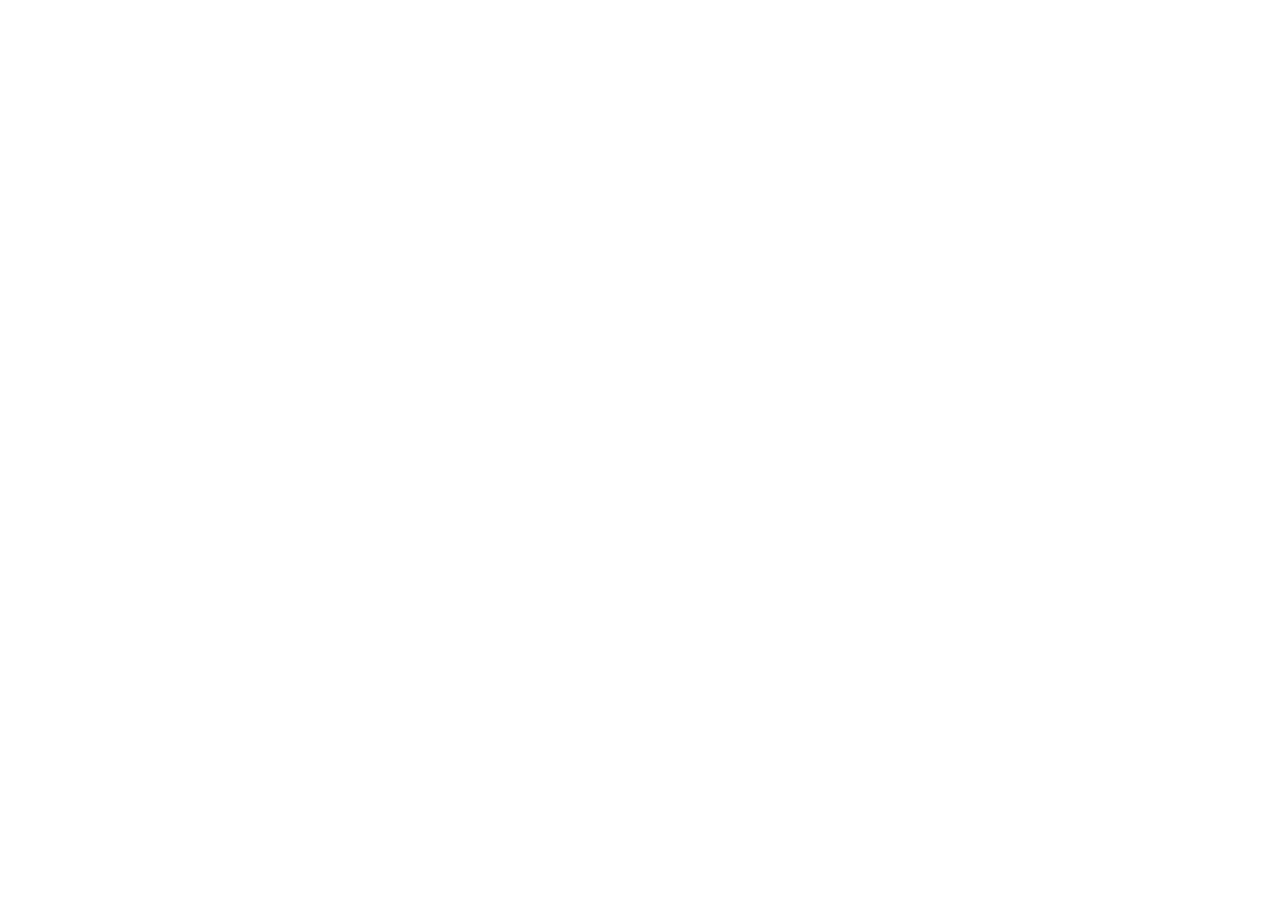
==== index.html @ 80b7d20b "rename" ====
<!DOCTYPE html>
<html lang="en">
<head>
  <meta charset="utf-8">
  <meta name="viewport" content="width=device-width, initial-scale=1">
  <title>FishStop – Your one stop shop for your aquatic needs</title>

</head>
<body>

</body>
</html>
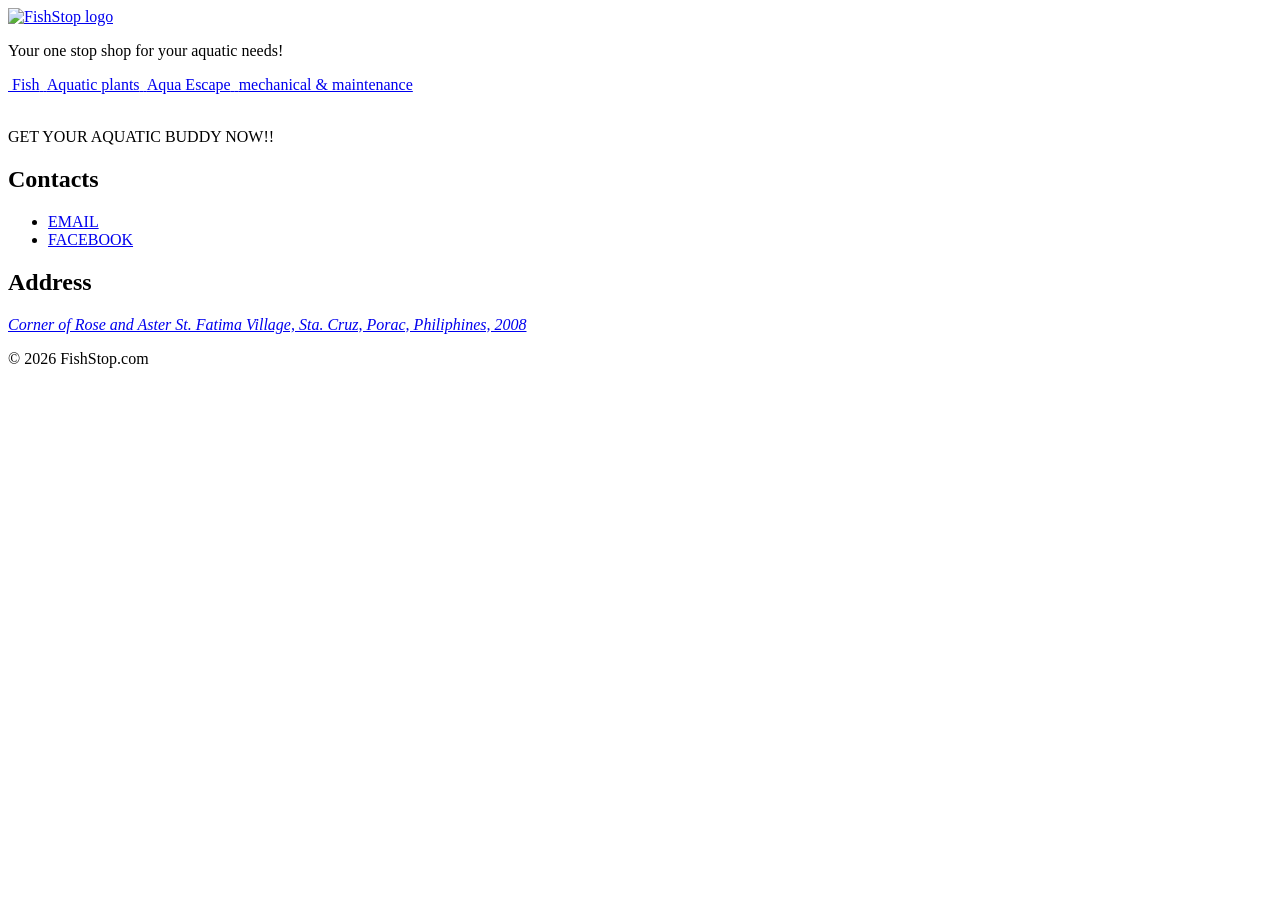
==== commit c5150460: "adding body to my index, link, buttons, footer" ====
--- a/index.html
+++ b/index.html
@@ -7,6 +7,59 @@
 
 </head>
 <body>
-
+<div class="page">
+ 
+  <header class="site-head">
+    <div class="banner">
+      <a class="logo" href="index.html" aria-label="FishStop home">
+        <img src="images/logo-ellipse.png" alt="FishStop logo" width="197" height="155">
+      </a>
+    </div>
+  </header>
+ 
+  <main>
+    <p class="tagline">Your one stop shop for your aquatic needs!</p>
+ 
+    <div class="cards">
+      <a class="card card--fish" href="fishes.html">
+        <img src="images/4fish.png" alt="">
+        <span>Fish</span>
+      </a>
+      <a class="card card--plants" href="plants.html">
+        <img src="images/1plant.png" alt="">
+        <span>Aquatic plants</span>
+      </a>
+      <a class="card card--scape" href="aqua-escape.html">
+        <img src="images/1scape.png" alt="">
+        <span>Aqua Escape</span>
+      </a>
+      <a class="card card--needs" href="mechanical.html">
+        <img src="images/needs.png" alt="">
+        <span>mechanical &amp; maintenance</span>
+      </a>
+    </div>
+  </main>
+ 
+  <footer class="site-foot">
+    <img class="foot-logo" src="images/logo-ellipse-footer.png" alt="">
+    <p class="foot-tagline">GET YOUR AQUATIC BUDDY NOW!!</p>
+    <div class="foot-contacts">
+      <h2>Contacts</h2>
+      <ul>
+        <li><a href="mailto:lansangan561@gmail.com">EMAIL</a></li>
+        <li><a href="https://www.facebook.com/share/1GKQ7oUbkf/" target="_blank" rel="noopener">FACEBOOK</a></li>
+      </ul>
+    </div>
+    <div class="foot-address">
+      <h2>Address</h2>
+      <address>
+        <a href="https://maps.app.goo.gl/QoSB3CTnYpSV5f8d7" target="_blank" rel="noopener">Corner of Rose and Aster St. Fatima Village, Sta. Cruz, Porac, Philiphines, 2008</a>
+      </address>
+    </div>
+    <div class="foot-rule"></div>
+    <p class="foot-copy">&copy; 2026 FishStop.com</p>
+  </footer>
+ 
+</div>
 </body>
 </html>
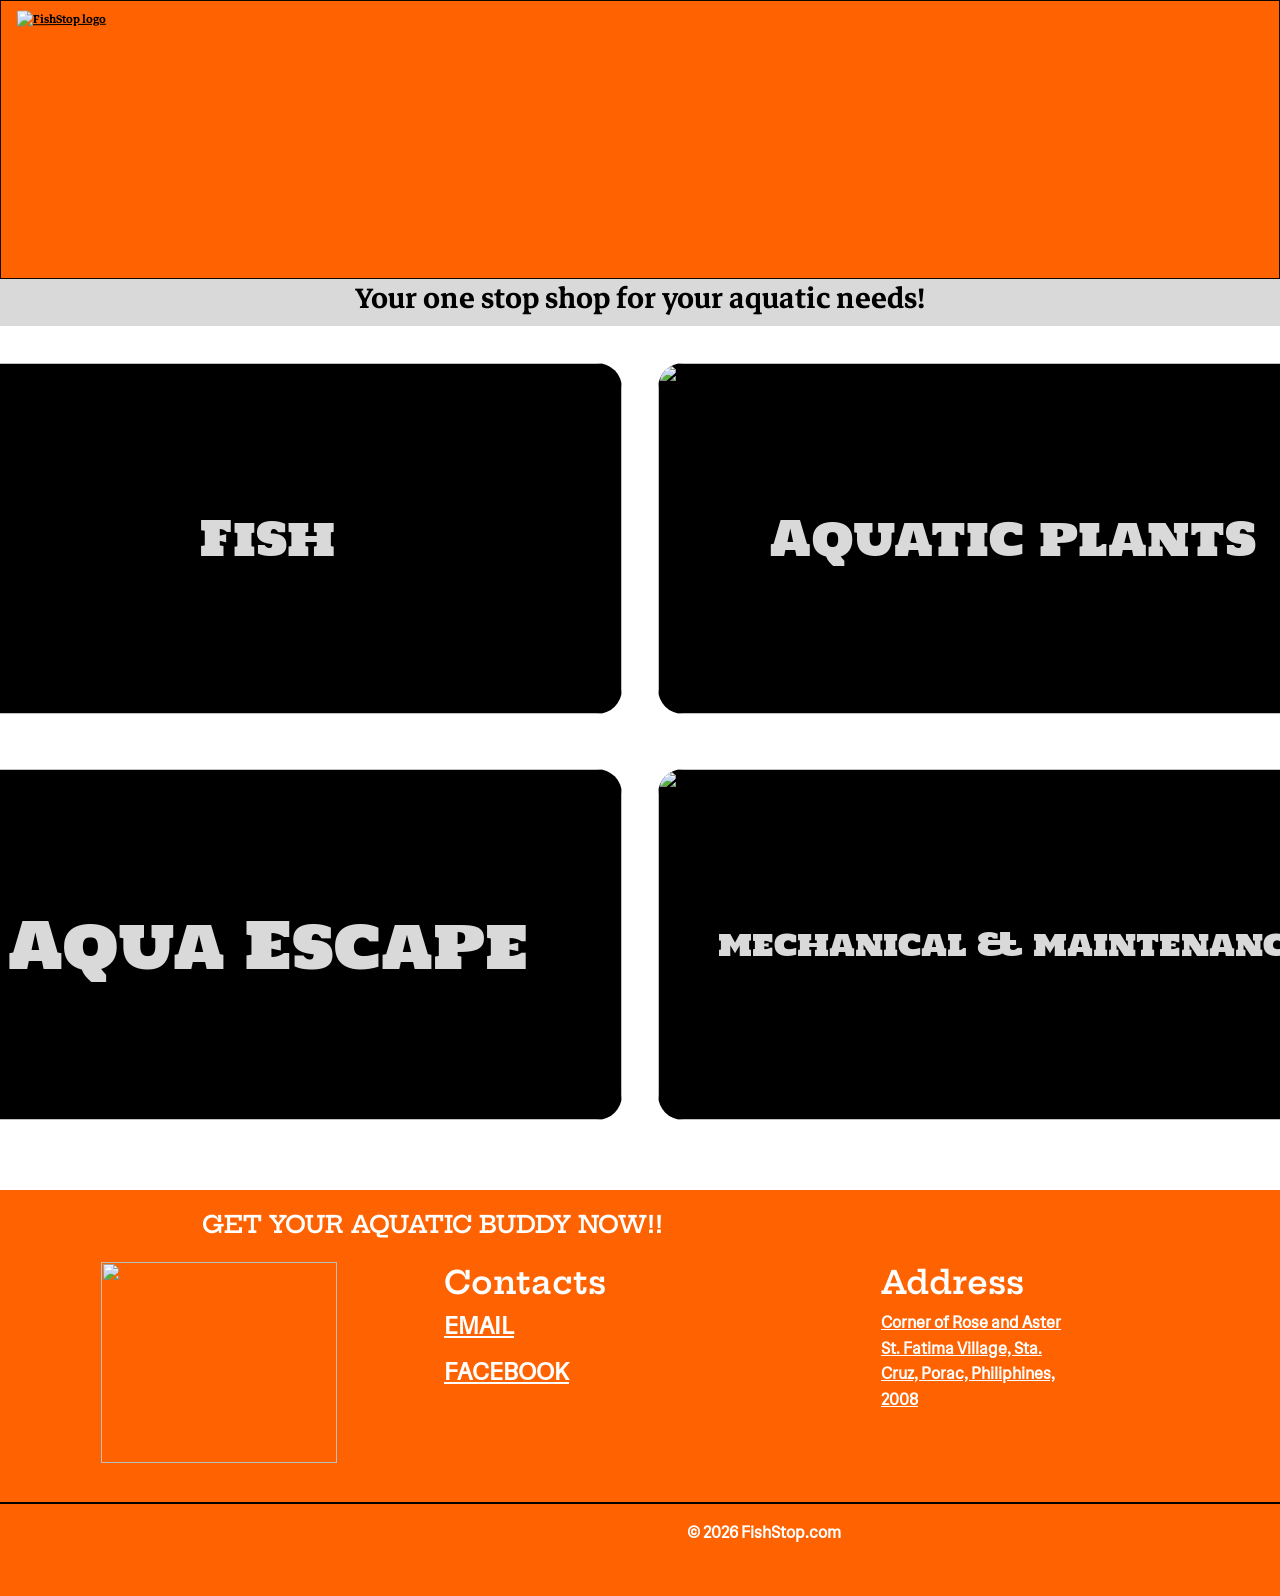
==== commit c6614683: "trying link" ====
--- a/index.html
+++ b/index.html
@@ -4,7 +4,11 @@
   <meta charset="utf-8">
   <meta name="viewport" content="width=device-width, initial-scale=1">
   <title>FishStop – Your one stop shop for your aquatic needs</title>
-
+  <link rel="preconnect" href="https://fonts.googleapis.com">
+  <link rel="preconnect" href="https://fonts.gstatic.com" crossorigin>
+  <link href="https://fonts.googleapis.com/css2?family=Hepta+Slab:wght@600&family=Holtwood+One+SC&family=Markazi+Text:wght@600&display=swap" rel="stylesheet">
+  <link href="https://fonts.googleapis.com/css2?family=Hedvig+Letters+Sans&display=swap" rel="stylesheet">
+  <link rel="stylesheet" href="styles.css">
 </head>
 <body>
 <div class="page">
--- a/styles.css
+++ b/styles.css
@@ -0,0 +1,397 @@
+/* FishStop – styles.css
+   Breakpoints follow the Figma frames:
+   mobile  (iPhone 16/17 Pro, 402px)  -> default
+   tablet  (iPad mini, 744px)         -> min-width: 700px
+   desktop (MacBook Pro 14", 1512px)  -> min-width: 1100px */
+
+:root {
+  --orange: #ff6200;
+  --grey: #d9d9d9;
+  --ink: #0c0700;
+  --white: #fff;
+  --radius: 25px;
+
+  --font-title: "Markazi Text", serif;
+  --font-display: "Holtwood One SC", serif;
+  --font-slab: "Hepta Slab", serif;
+  --font-body: "Hedvig Letters Sans", sans-serif;
+}
+
+*,
+*::before,
+*::after { box-sizing: border-box; }
+
+html { -webkit-text-size-adjust: 100%; }
+
+body {
+  margin: 0;
+  background: var(--white);
+  color: #000;
+  font-family: var(--font-title);
+  font-weight: 600;
+}
+
+img { display: block; max-width: 100%; }
+a { color: inherit; }
+
+.page { max-width: 1512px; margin: 0 auto; overflow: hidden; }
+
+/* ---------- Header ---------- */
+.site-head { position: relative; }
+
+.banner {
+  position: relative;
+  height: 183px;
+  background: var(--orange) url("images/shop1.png") center / cover no-repeat;
+  border: 1px solid var(--ink);
+}
+.banner .logo {
+  position: absolute;
+  top: 13px;
+  left: 50%;
+  width: 197px;
+  height: 155px;
+  transform: translateX(-50%) rotate(-0.52deg);
+}
+.banner .logo img { width: 100%; height: 100%; object-fit: contain; }
+
+/* Page title bar (mobile inner pages only) */
+.page-title {
+  margin: 0;
+  background: var(--grey);
+  height: 50px;
+  display: flex;
+  align-items: flex-end;
+  justify-content: center;
+  font-family: var(--font-title);
+  font-weight: 600;
+  font-size: 64px;
+  line-height: 1;
+  text-align: center;
+  white-space: nowrap;
+  overflow: visible;
+  margin-top: 0;
+  position: relative;
+}
+.page-title span { position: relative; top: 14px; }
+.page-title-wrap { padding-bottom: 36px; background: var(--white); }
+.page-title-wrap .page-title { margin-top: -14px; }
+
+/* ---------- Navigation ---------- */
+.nav {
+  display: flex;
+  flex-direction: column;
+  gap: 22px;
+  width: 321px;
+  max-width: calc(100% - 40px);
+  margin: 0 auto 21px;
+  padding: 0;
+  list-style: none;
+}
+.nav a {
+  display: flex;
+  align-items: center;
+  justify-content: center;
+  min-height: 33px;
+  background: var(--orange);
+  color: var(--white);
+  font-family: var(--font-title);
+  font-weight: 600;
+  font-size: 24px;
+  line-height: 1.2;
+  text-align: center;
+  text-decoration: none;
+}
+.nav a:hover,
+.nav a:focus-visible,
+.nav a[aria-current="page"] { background: #d95300; }
+
+/* ---------- Home ---------- */
+.tagline {
+  margin: 0 0 15px;
+  background: var(--grey);
+  height: 56px;
+  padding: 0 22px;
+  display: flex;
+  align-items: center;
+  font-family: var(--font-title);
+  font-weight: 600;
+  font-size: 25px;
+  white-space: nowrap;
+}
+
+.cards {
+  display: grid;
+  grid-template-columns: 337px;
+  justify-content: center;
+  gap: 15px;
+  margin-bottom: 15px;
+}
+.card {
+  position: relative;
+  display: block;
+  height: 210px;
+  background: #000;
+  border-radius: var(--radius);
+  overflow: hidden;
+  text-decoration: none;
+}
+.card img {
+  position: absolute;
+  inset: 0;
+  width: 100%;
+  height: 100%;
+  object-fit: cover;
+}
+.card span {
+  position: absolute;
+  inset: 0;
+  display: flex;
+  align-items: center;
+  justify-content: center;
+  padding: 0 8px;
+  text-align: center;
+  font-family: var(--font-display);
+  font-weight: 400;
+  font-size: 32px;
+  line-height: 1.1;
+  color: var(--grey);
+  text-shadow: 0 0 3px #000, 0 2px 2px rgba(0, 0, 0, 0.6);
+}
+.card--fish span { font-size: 64px; }
+.card--scape span { font-size: 40px; }
+.card--needs span { font-size: 24px; }
+
+/* ---------- Galleries (inner pages) ---------- */
+.sections { display: block; }
+
+.block { margin-bottom: 21px; }
+
+.gallery {
+  display: grid;
+  height: 196px;
+  background: #000;
+  overflow: hidden;
+}
+.gallery img {
+  width: 100%;
+  height: 100%;
+  object-fit: cover;
+}
+.gallery--3 { grid-template-columns: 121fr 159fr 123fr; }
+.gallery--3.is-monster { grid-template-columns: 123fr 173fr 107fr; }
+.gallery--1 { grid-template-columns: 1fr; height: 211px; }
+.gallery--plants { grid-template-columns: 123fr 156fr 134fr; height: 211px; }
+.gallery--plants.is-high { grid-template-columns: 114fr 160fr 133fr; height: 196px; }
+.gallery--mech { grid-template-columns: 1fr 1fr; height: 211px; }
+.gallery--mech .stack { display: grid; grid-template-rows: 118fr 100fr; min-height: 0; }
+.gallery--mech .stack img { min-height: 0; }
+.gallery--duo { grid-template-columns: 1fr 1fr; height: 196px; }
+
+.copy {
+  width: 363px;
+  max-width: calc(100% - 20px);
+  margin: 21px auto 0;
+  padding: 6px 9px;
+  font-size: 14px;
+  line-height: 1.25;
+  color: #000;
+}
+.copy p { margin: 0 0 1.2em; }
+.copy ul { margin: 0; padding: 0; list-style: none; }
+
+/* ---------- Footer ---------- */
+.site-foot {
+  position: relative;
+  display: grid;
+  grid-template-columns: 88px 1fr 1fr;
+  grid-template-areas:
+    "logo tagline tagline"
+    "contacts contacts address"
+    "rule rule rule"
+    "copy copy copy";
+  column-gap: 12px;
+  align-items: start;
+  background: var(--orange);
+  color: var(--white);
+  padding: 9px 20px 0 12px;
+  min-height: 253px;
+  font-family: var(--font-body);
+}
+.site-foot .foot-logo { grid-area: logo; width: 88px; height: 77px; object-fit: contain; }
+.site-foot .foot-tagline {
+  grid-area: tagline;
+  margin: 25px 0 0;
+  font-family: var(--font-slab);
+  font-weight: 600;
+  font-size: 14px;
+}
+.site-foot .foot-contacts { grid-area: contacts; padding: 7px 0 0 33px; }
+.site-foot .foot-address { grid-area: address; padding-top: 7px; }
+.site-foot h2 {
+  margin: 0 0 13px;
+  font-family: var(--font-slab);
+  font-weight: 600;
+  font-size: 24px;
+  line-height: 1.25;
+}
+.site-foot ul { margin: 0; padding: 0 0 0 11px; list-style: none; }
+.site-foot li { margin-bottom: 17px; }
+.site-foot a { font-size: 12px; line-height: 1.35; text-decoration: underline; }
+.site-foot address { font-style: normal; }
+.site-foot address a { display: block; max-width: 128px; }
+.site-foot .foot-rule {
+  grid-area: rule;
+  align-self: end;
+  height: 2px;
+  margin: 18px -20px 0 -12px;
+  background: #000;
+}
+.site-foot .foot-copy {
+  grid-area: copy;
+  margin: 0;
+  padding: 10px 0 0;
+  text-align: center;
+  font-size: 14px;
+}
+
+/* ================= Tablet ================= */
+@media (min-width: 700px) {
+  .banner { height: 198px; }
+  .banner .logo { left: 26px; transform: rotate(-0.52deg); top: 24px; }
+
+  .page-title-wrap { display: none; }
+
+  .nav {
+    flex-direction: row;
+    gap: 22px;
+    width: auto;
+    max-width: none;
+    margin: 14px 10px 21px;
+  }
+  .nav li { flex: 1 1 0; }
+  .nav a { min-height: 33px; }
+
+  .tagline {
+    margin: 0 0 15px;
+    justify-content: center;
+    font-size: 40px;
+    padding: 0 12px;
+  }
+
+  .cards {
+    grid-template-columns: repeat(2, minmax(0, 1fr));
+    gap: 15px 15px;
+    padding: 0 12px;
+    margin-bottom: 24px;
+  }
+  .card { height: 210px; }
+  .card--fish span { font-size: 64px; }
+  .card span { font-size: 40px; }
+  .card--needs span { font-size: 32px; }
+
+  .sections { padding: 0 55px; }
+  .block { margin-bottom: 21px; }
+  .gallery { height: 196px; }
+  .gallery--1 { height: 211px; }
+  .gallery--plants { height: 198px; }
+  .gallery--mech { height: 211px; }
+  .copy {
+    width: 572px;
+    max-width: 100%;
+    font-size: 24px;
+  }
+
+  .site-foot {
+    grid-template-columns: 1fr 1fr 187px;
+    grid-template-areas:
+      "tagline tagline logo"
+      "contacts address logo"
+      "rule rule rule"
+      "copy copy copy";
+    min-height: 253px;
+    padding: 19px 8px 0 12px;
+  }
+  .site-foot .foot-logo { grid-area: logo; width: 187px; height: 174px; }
+  .site-foot .foot-tagline { margin: 0; font-size: 36px; line-height: 1.2; }
+  .site-foot .foot-contacts { padding: 14px 0 0 39px; }
+  .site-foot .foot-address { padding: 14px 0 0 0; }
+  .site-foot h2 { font-size: 24px; }
+  .site-foot .foot-rule { margin-top: 24px; margin-left: -12px; margin-right: -8px; }
+  .site-foot .foot-copy { padding-top: 0; font-size: 14px; line-height: 19px; margin-top: 3px; }
+}
+
+/* ================= Desktop ================= */
+@media (min-width: 1100px) {
+  .banner { height: 279px; }
+  .banner .logo { top: 8px; left: 17px; width: 333px; height: 261px; }
+
+  .nav {
+    position: absolute;
+    left: 304px;
+    right: 0;
+    top: 188px;
+    margin: 0;
+    gap: 22px;
+    width: auto;
+  }
+  .nav li { flex: 0 0 266px; }
+  .nav a { height: 82px; font-size: 48px; line-height: 1.1; }
+  .nav li:last-child a { font-size: 32px; }
+
+  .tagline { height: 56px; font-size: 40px; margin: -9px 0 37px; }
+
+  .cards {
+    grid-template-columns: repeat(2, 709px);
+    gap: 55px 36px;
+    padding: 0;
+    margin-bottom: 70px;
+  }
+  .card { height: 351px; }
+  .card--fish span { font-size: 96px; }
+  .card span { font-size: 48px; }
+  .card--scape span { font-size: 64px; }
+  .card--needs span { font-size: 32px; }
+
+  .sections {
+    display: grid;
+    grid-template-columns: repeat(2, minmax(0, 1fr));
+    column-gap: 60px;
+    padding: 37px 40px 0;
+    align-items: start;
+  }
+  .block { margin-bottom: 40px; }
+  .gallery,
+  .gallery--1,
+  .gallery--plants,
+  .gallery--plants.is-high,
+  .gallery--mech,
+  .gallery--duo { height: 476px; }
+  .copy {
+    width: 572px;
+    max-width: 100%;
+    margin-top: 69px;
+    font-size: 32px;
+    line-height: 1.25;
+  }
+
+  .site-foot {
+    display: block;
+    position: relative;
+    height: 406px;
+    margin-top: 40px;
+    padding: 0;
+  }
+  .site-foot > * { position: absolute; }
+  .site-foot .foot-logo { left: 101px; top: 72px; width: 236px; height: 201px; }
+  .site-foot .foot-tagline { left: 202px; top: 20px; margin: 0; font-size: 24px; }
+  .site-foot .foot-contacts { left: 444px; top: 72px; padding: 0; }
+  .site-foot .foot-address { left: 881px; top: 72px; padding: 0; }
+  .site-foot h2 { font-size: 32px; margin-bottom: 8px; }
+  .site-foot ul { padding: 0 0 0 0; }
+  .site-foot li { margin-bottom: 14px; }
+  .site-foot a { font-size: 24px; }
+  .site-foot address a { font-size: 16px; max-width: 199px; line-height: 1.6; }
+  .site-foot .foot-rule { left: 0; right: 0; top: 312px; margin: 0; height: 2px; }
+  .site-foot .foot-copy { left: 687px; top: 330px; padding: 0; font-size: 16px; }
+}
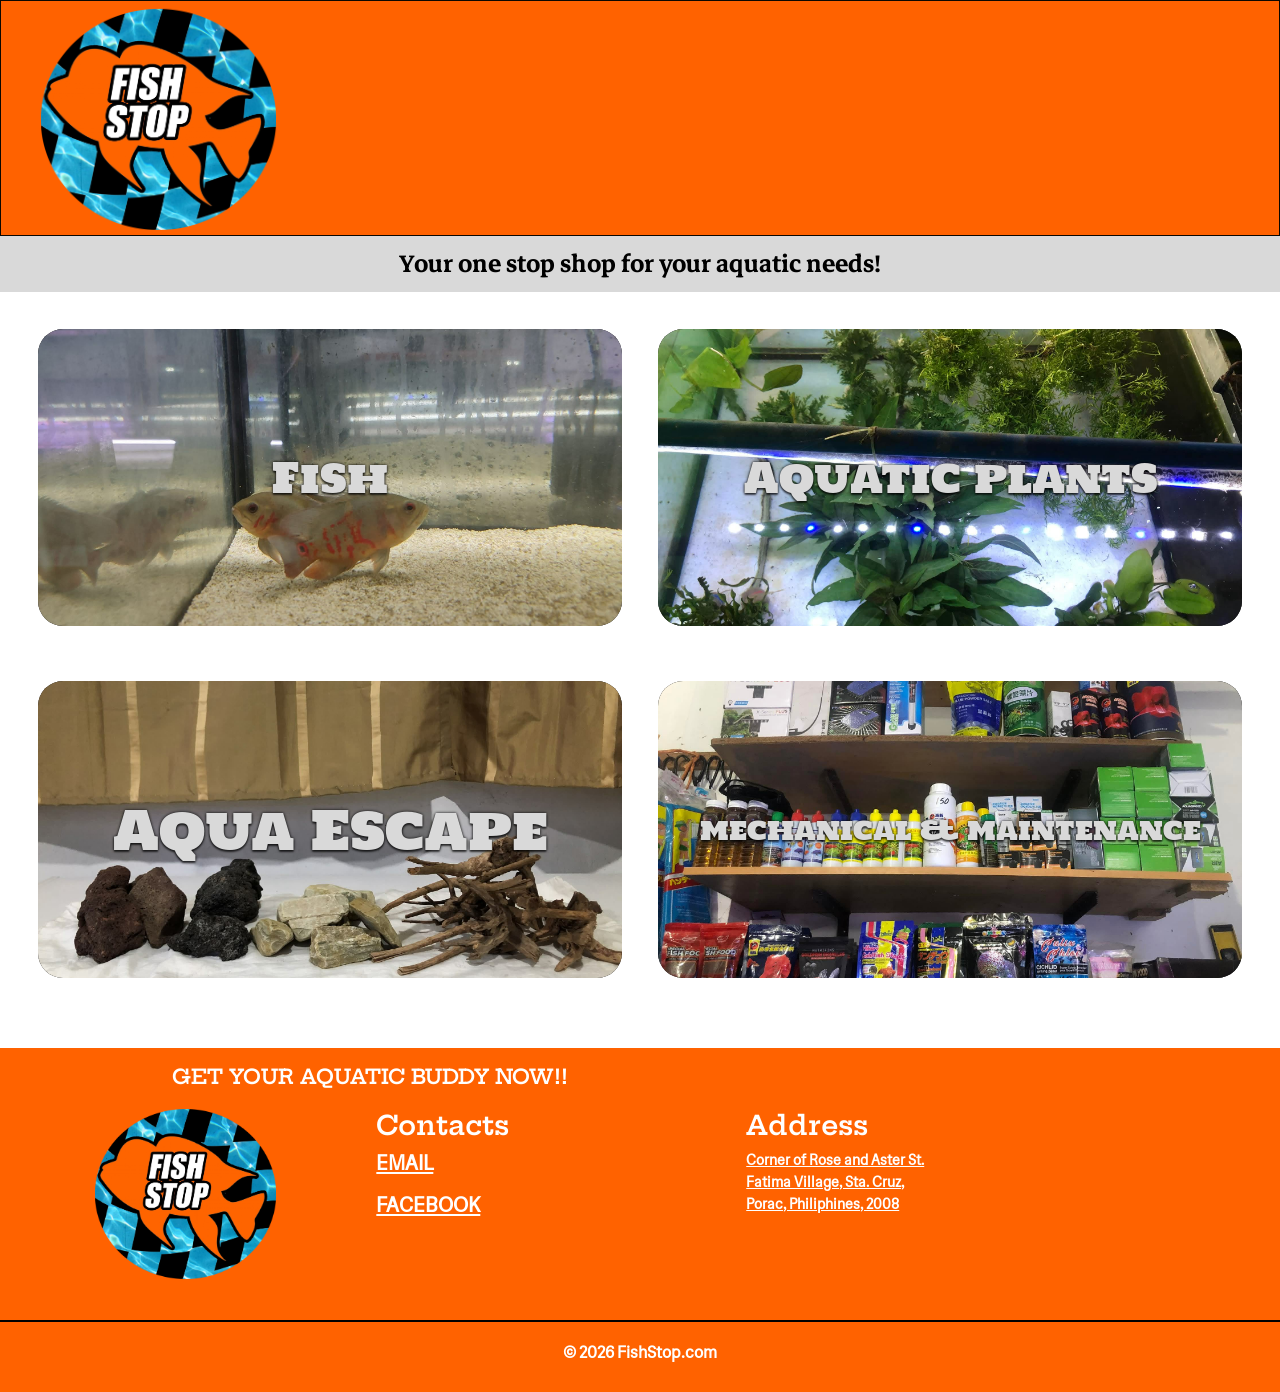
==== commit 18e85827: "adjusting images and adding links" ====
--- a/index.html
+++ b/index.html
@@ -16,7 +16,7 @@
   <header class="site-head">
     <div class="banner">
       <a class="logo" href="index.html" aria-label="FishStop home">
-        <img src="images/logo-ellipse.png" alt="FishStop logo" width="197" height="155">
+        <img src="img/logo-ellipse.png" alt="FishStop logo" width="197" height="155">
       </a>
     </div>
   </header>
@@ -26,26 +26,26 @@
  
     <div class="cards">
       <a class="card card--fish" href="fishes.html">
-        <img src="images/4fish.png" alt="">
+        <img src="img/4fish.jpeg" alt="">
         <span>Fish</span>
       </a>
       <a class="card card--plants" href="plants.html">
-        <img src="images/1plant.png" alt="">
+        <img src="img/1plant.jpeg" alt="">
         <span>Aquatic plants</span>
       </a>
       <a class="card card--scape" href="aqua-escape.html">
-        <img src="images/1scape.png" alt="">
+        <img src="img/1scape.jpeg" alt="">
         <span>Aqua Escape</span>
       </a>
       <a class="card card--needs" href="mechanical.html">
-        <img src="images/needs.png" alt="">
+        <img src="img/needs.jpeg" alt="">
         <span>mechanical &amp; maintenance</span>
       </a>
     </div>
   </main>
  
   <footer class="site-foot">
-    <img class="foot-logo" src="images/logo-ellipse-footer.png" alt="">
+    <img class="foot-logo" src="img/logo-ellipse.png" alt="FishStop footer logo">
     <p class="foot-tagline">GET YOUR AQUATIC BUDDY NOW!!</p>
     <div class="foot-contacts">
       <h2>Contacts</h2>
--- a/styles.css
+++ b/styles.css
@@ -1,9 +1,3 @@
-/* FishStop – styles.css
-   Breakpoints follow the Figma frames:
-   mobile  (iPhone 16/17 Pro, 402px)  -> default
-   tablet  (iPad mini, 744px)         -> min-width: 700px
-   desktop (MacBook Pro 14", 1512px)  -> min-width: 1100px */
-
 :root {
   --orange: #ff6200;
   --grey: #d9d9d9;
@@ -55,13 +49,27 @@
 }
 .banner .logo img { width: 100%; height: 100%; object-fit: contain; }
 
-/* Page title bar (mobile inner pages only) */
+/* Page title bar (mobile inner pages only): grey band with the title overlapping the banner */
+.page-title-wrap {
+  position: relative;
+  height: 77px;
+  margin: -14px 0 14px;
+}
+.page-title-wrap::before {
+  content: "";
+  position: absolute;
+  left: 0;
+  right: 0;
+  top: 14px;
+  height: 50px;
+  background: var(--grey);
+}
 .page-title {
+  position: relative;
   margin: 0;
-  background: var(--grey);
-  height: 50px;
+  height: 77px;
   display: flex;
-  align-items: flex-end;
+  align-items: center;
   justify-content: center;
   font-family: var(--font-title);
   font-weight: 600;
@@ -69,13 +77,7 @@
   line-height: 1;
   text-align: center;
   white-space: nowrap;
-  overflow: visible;
-  margin-top: 0;
-  position: relative;
-}
-.page-title span { position: relative; top: 14px; }
-.page-title-wrap { padding-bottom: 36px; background: var(--white); }
-.page-title-wrap .page-title { margin-top: -14px; }
+}
 
 /* ---------- Navigation ---------- */
 .nav {
@@ -321,37 +323,39 @@
   .site-foot .foot-copy { padding-top: 0; font-size: 14px; line-height: 19px; margin-top: 3px; }
 }
 
-/* ================= Desktop ================= */
-@media (min-width: 1100px) {
-  .banner { height: 279px; }
-  .banner .logo { top: 8px; left: 17px; width: 333px; height: 261px; }
+/* ================= Desktop =================
+   Fluid from 1024px up to the 1512px Figma frame (.page is capped at 1512px). */
+@media (min-width: 1024px) {
+  .banner { height: clamp(200px, 18.45vw, 279px); }
+  .banner .logo { top: 8px; left: 17px; width: clamp(240px, 22vw, 333px); height: auto; aspect-ratio: 333 / 261; }
 
   .nav {
     position: absolute;
-    left: 304px;
-    right: 0;
-    top: 188px;
+    left: 20%;
+    right: 20px;
+    top: auto;
+    bottom: 8px;
     margin: 0;
     gap: 22px;
     width: auto;
   }
-  .nav li { flex: 0 0 266px; }
-  .nav a { height: 82px; font-size: 48px; line-height: 1.1; }
-  .nav li:last-child a { font-size: 32px; }
-
-  .tagline { height: 56px; font-size: 40px; margin: -9px 0 37px; }
+  .nav li { flex: 1 1 0; min-width: 0; }
+  .nav a { height: clamp(56px, 5.4vw, 82px); font-size: clamp(26px, 3.2vw, 48px); line-height: 1.1; }
+  .nav li:last-child a { font-size: clamp(18px, 2.1vw, 32px); }
+
+  .tagline { height: 56px; font-size: clamp(28px, 2.65vw, 40px); margin: 0 0 37px; }
 
   .cards {
-    grid-template-columns: repeat(2, 709px);
+    grid-template-columns: repeat(2, minmax(0, 1fr));
     gap: 55px 36px;
-    padding: 0;
+    padding: 0 38px;
     margin-bottom: 70px;
   }
-  .card { height: 351px; }
-  .card--fish span { font-size: 96px; }
-  .card span { font-size: 48px; }
-  .card--scape span { font-size: 64px; }
-  .card--needs span { font-size: 32px; }
+  .card { height: clamp(240px, 23.2vw, 351px); }
+  .card--fish span { font-size: clamp(64px, 6.35vw, 96px); }
+  .card span { font-size: clamp(32px, 3.2vw, 48px); }
+  .card--scape span { font-size: clamp(40px, 4.2vw, 64px); }
+  .card--needs span { font-size: clamp(22px, 2.1vw, 32px); }
 
   .sections {
     display: grid;
@@ -366,32 +370,32 @@
   .gallery--plants,
   .gallery--plants.is-high,
   .gallery--mech,
-  .gallery--duo { height: 476px; }
+  .gallery--duo { height: clamp(320px, 31.5vw, 476px); }
   .copy {
     width: 572px;
     max-width: 100%;
-    margin-top: 69px;
-    font-size: 32px;
+    margin-top: clamp(40px, 4.5vw, 69px);
+    font-size: clamp(20px, 2.1vw, 32px);
     line-height: 1.25;
   }
 
   .site-foot {
     display: block;
     position: relative;
-    height: 406px;
+    height: clamp(300px, 26.85vw, 406px);
     margin-top: 40px;
     padding: 0;
   }
   .site-foot > * { position: absolute; }
-  .site-foot .foot-logo { left: 101px; top: 72px; width: 236px; height: 201px; }
-  .site-foot .foot-tagline { left: 202px; top: 20px; margin: 0; font-size: 24px; }
-  .site-foot .foot-contacts { left: 444px; top: 72px; padding: 0; }
-  .site-foot .foot-address { left: 881px; top: 72px; padding: 0; }
-  .site-foot h2 { font-size: 32px; margin-bottom: 8px; }
+  .site-foot .foot-logo { left: 6.7%; top: 17.7%; width: 15.6%; height: auto; aspect-ratio: 236 / 201; }
+  .site-foot .foot-tagline { left: 13.4%; top: 5%; margin: 0; font-size: clamp(16px, 1.6vw, 24px); }
+  .site-foot .foot-contacts { left: 29.4%; top: 17.7%; padding: 0; }
+  .site-foot .foot-address { left: 58.3%; top: 17.7%; padding: 0; }
+  .site-foot h2 { font-size: clamp(22px, 2.1vw, 32px); margin-bottom: 8px; }
   .site-foot ul { padding: 0 0 0 0; }
   .site-foot li { margin-bottom: 14px; }
-  .site-foot a { font-size: 24px; }
-  .site-foot address a { font-size: 16px; max-width: 199px; line-height: 1.6; }
-  .site-foot .foot-rule { left: 0; right: 0; top: 312px; margin: 0; height: 2px; }
-  .site-foot .foot-copy { left: 687px; top: 330px; padding: 0; font-size: 16px; }
+  .site-foot a { font-size: clamp(16px, 1.6vw, 24px); }
+  .site-foot address a { font-size: clamp(13px, 1.06vw, 16px); max-width: 199px; line-height: 1.6; }
+  .site-foot .foot-rule { left: 0; right: 0; bottom: 70px; top: auto; margin: 0; height: 2px; }
+  .site-foot .foot-copy { left: 0; right: 0; bottom: 30px; text-align: center; padding: 0; font-size: 16px; }
 }
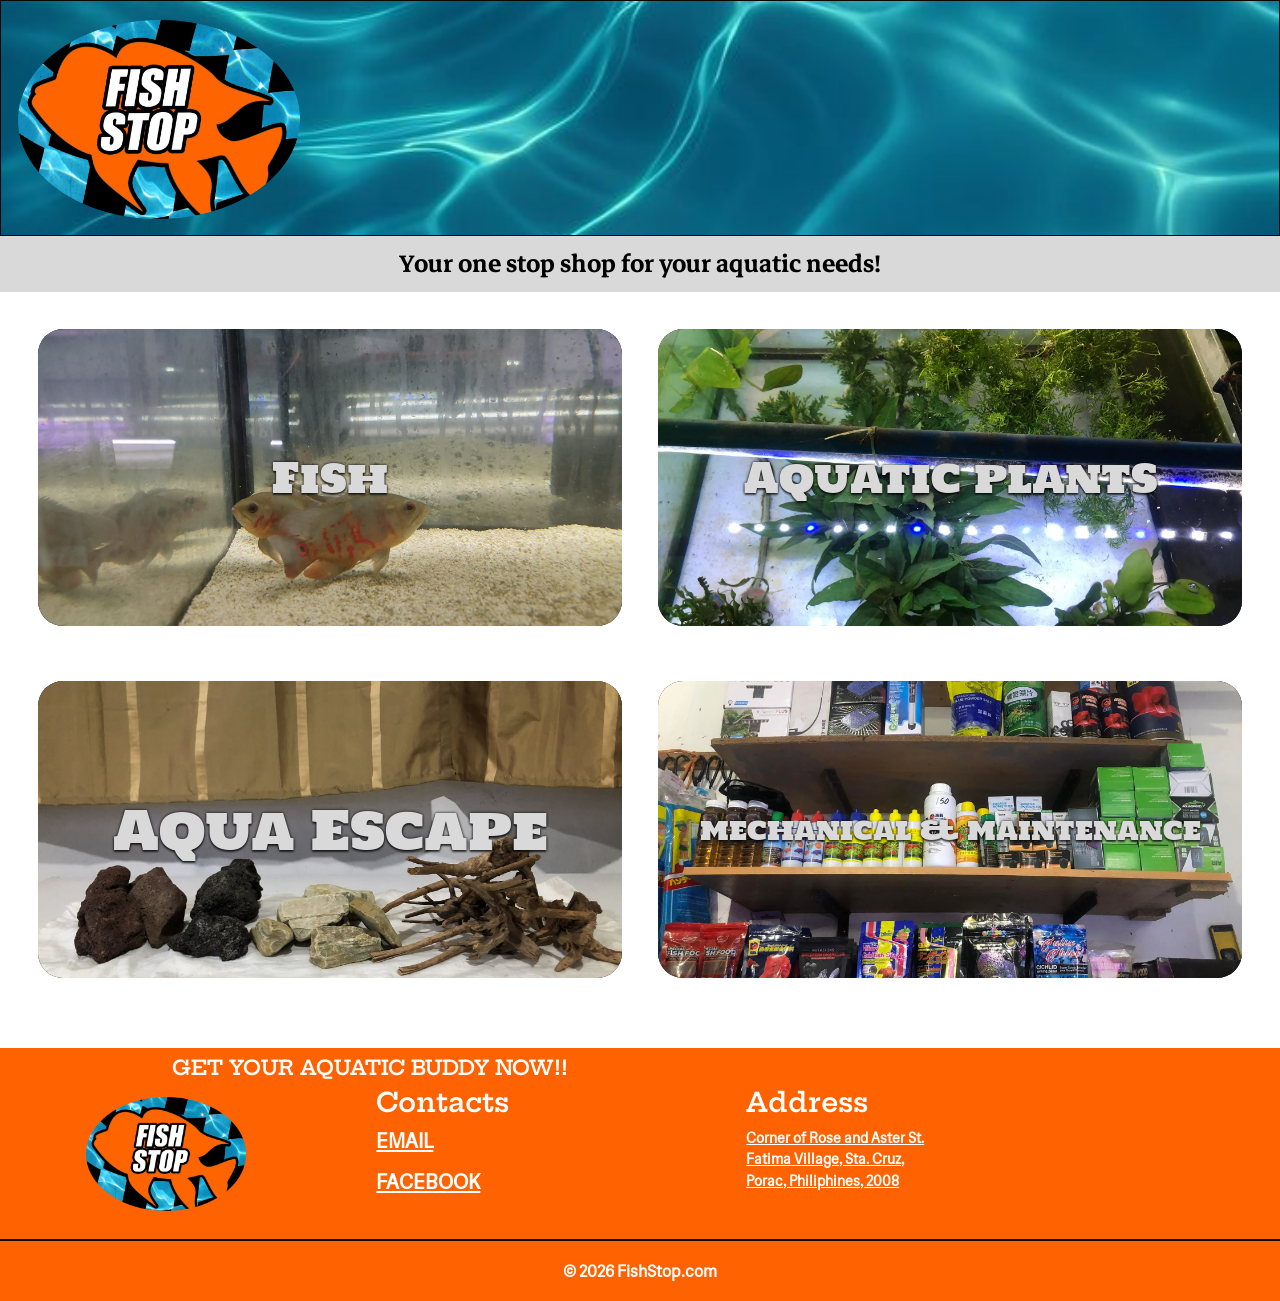
==== commit 1d730c10: "adjusting the size and fixing overlapping img" ====
--- a/index.html
+++ b/index.html
@@ -16,7 +16,7 @@
   <header class="site-head">
     <div class="banner">
       <a class="logo" href="index.html" aria-label="FishStop home">
-        <img src="img/logo-ellipse.png" alt="FishStop logo" width="197" height="155">
+        <img src="img/logo-ellipse.png" alt="FishStop logo" width="190" height="155">
       </a>
     </div>
   </header>
--- a/styles.css
+++ b/styles.css
@@ -36,7 +36,7 @@
 .banner {
   position: relative;
   height: 183px;
-  background: var(--orange) url("images/shop1.png") center / cover no-repeat;
+  background: #0b6f86 url("img/banner-waves.jpe") center / cover no-repeat;
   border: 1px solid var(--ink);
 }
 .banner .logo {
@@ -83,8 +83,8 @@
 .nav {
   display: flex;
   flex-direction: column;
-  gap: 22px;
-  width: 321px;
+  gap: 18px;
+  width: 292px;
   max-width: calc(100% - 40px);
   margin: 0 auto 21px;
   padding: 0;
@@ -99,15 +99,30 @@
   color: var(--white);
   font-family: var(--font-title);
   font-weight: 600;
-  font-size: 24px;
+  font-size: 21px;
   line-height: 1.2;
   text-align: center;
   text-decoration: none;
+  /* looks clickable: button shape, shadow, pointer, press effect */
+  cursor: pointer;
+  border-radius: 8px;
+  box-shadow: 0 3px 0 #a84000, 0 5px 8px rgba(0, 0, 0, 0.25);
+  transition: background-color 0.15s ease, transform 0.15s ease, box-shadow 0.15s ease;
+  -webkit-tap-highlight-color: transparent;
 }
 .nav a:hover,
 .nav a:focus-visible,
 .nav a[aria-current="page"] { background: #d95300; }
-
+.nav a:hover,
+.nav a:focus-visible {
+  transform: translateY(-2px);
+  box-shadow: 0 5px 0 #a84000, 0 8px 12px rgba(0, 0, 0, 0.3);
+}
+.nav a:active {
+  transform: translateY(2px);
+  box-shadow: 0 1px 0 #a84000, 0 2px 4px rgba(0, 0, 0, 0.25);
+}
+.nav a:focus-visible { outline: 3px solid var(--ink); outline-offset: 2px; }
 /* ---------- Home ---------- */
 .tagline {
   margin: 0 0 15px;
@@ -271,7 +286,7 @@
     max-width: none;
     margin: 14px 10px 21px;
   }
-  .nav li { flex: 1 1 0; }
+  .nav li { flex: 1 1 0;}
   .nav a { min-height: 33px; }
 
   .tagline {
@@ -323,25 +338,36 @@
   .site-foot .foot-copy { padding-top: 0; font-size: 14px; line-height: 19px; margin-top: 3px; }
 }
 
-/* ================= Desktop =================
-   Fluid from 1024px up to the 1512px Figma frame (.page is capped at 1512px). */
+/* ================= Desktop ================= */
 @media (min-width: 1024px) {
   .banner { height: clamp(200px, 18.45vw, 279px); }
   .banner .logo { top: 8px; left: 17px; width: clamp(240px, 22vw, 333px); height: auto; aspect-ratio: 333 / 261; }
 
   .nav {
+    --nav-left: 25%;
+    --nav-right: 3%;                     
+    --nav-gap: 18px;                  
+    --nav-btn-height: clamp(40px, 3.6vw, 55px);
+    --nav-font: clamp(18px, 2.1vw, 31px);     
+    --nav-font-long: clamp(13px, 1.4vw, 21px);
+
     position: absolute;
-    left: 20%;
-    right: 20px;
+    left: var(--nav-left);
+    right: var(--nav-right);
     top: auto;
     bottom: 8px;
     margin: 0;
-    gap: 22px;
+    gap: var(--nav-gap);
     width: auto;
   }
   .nav li { flex: 1 1 0; min-width: 0; }
-  .nav a { height: clamp(56px, 5.4vw, 82px); font-size: clamp(26px, 3.2vw, 48px); line-height: 1.1; }
-  .nav li:last-child a { font-size: clamp(18px, 2.1vw, 32px); }
+  .nav a { height: var(--nav-btn-height); 
+    font-size: var(--nav-font); line-height: 1.1; }
+  .nav li:last-child a { font-size: var(--nav-font-long); }
+  .nav a { transition: background-color 0.15s ease, transform 0.15s ease; }
+  .nav a:hover,
+  .nav a:focus-visible { transform: translateY(-3px); }
+  .nav a:focus-visible { outline: 3px solid var(--white); outline-offset: 2px; }
 
   .tagline { height: 56px; font-size: clamp(28px, 2.65vw, 40px); margin: 0 0 37px; }
 
@@ -379,23 +405,23 @@
     line-height: 1.25;
   }
 
-  .site-foot {
+   .site-foot {
     display: block;
     position: relative;
-    height: clamp(300px, 26.85vw, 406px);
+    height: clamp(220px, 19vw, 290px);   /* footer height: first = smallest, last = largest (Figma was 406px) */
     margin-top: 40px;
     padding: 0;
   }
   .site-foot > * { position: absolute; }
-  .site-foot .foot-logo { left: 6.7%; top: 17.7%; width: 15.6%; height: auto; aspect-ratio: 236 / 201; }
-  .site-foot .foot-tagline { left: 13.4%; top: 5%; margin: 0; font-size: clamp(16px, 1.6vw, 24px); }
-  .site-foot .foot-contacts { left: 29.4%; top: 17.7%; padding: 0; }
-  .site-foot .foot-address { left: 58.3%; top: 17.7%; padding: 0; }
+  .site-foot .foot-logo { left: 6.7%; top: 15%; width: 12.5%; height: auto; aspect-ratio: 236 / 201; }
+  .site-foot .foot-tagline { left: 13.4%; top: 3%; margin: 0; font-size: clamp(16px, 1.6vw, 24px); }
+  .site-foot .foot-contacts { left: 29.4%; top: 15%; padding: 0; }
+  .site-foot .foot-address { left: 58.3%; top: 15%; padding: 0; }
   .site-foot h2 { font-size: clamp(22px, 2.1vw, 32px); margin-bottom: 8px; }
   .site-foot ul { padding: 0 0 0 0; }
   .site-foot li { margin-bottom: 14px; }
   .site-foot a { font-size: clamp(16px, 1.6vw, 24px); }
   .site-foot address a { font-size: clamp(13px, 1.06vw, 16px); max-width: 199px; line-height: 1.6; }
-  .site-foot .foot-rule { left: 0; right: 0; bottom: 70px; top: auto; margin: 0; height: 2px; }
-  .site-foot .foot-copy { left: 0; right: 0; bottom: 30px; text-align: center; padding: 0; font-size: 16px; }
+  .site-foot .foot-rule { left: 0; right: 0; bottom: 60px; top: auto; margin: 0; height: 2px; }
+  .site-foot .foot-copy { left: 0; right: 0; bottom: 20px; text-align: center; padding: 0; font-size: 16px; }
 }
